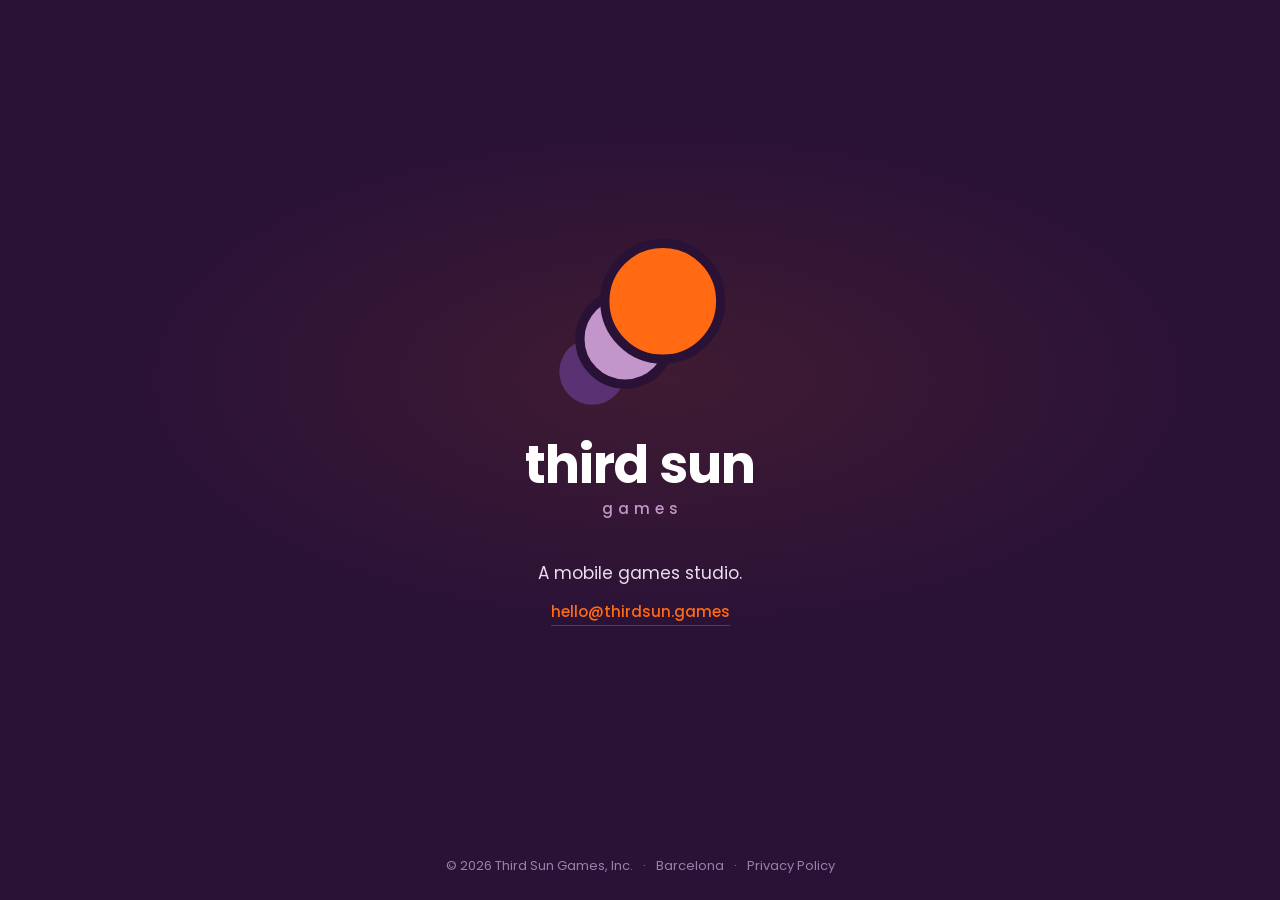
==== index.html @ 6163cce4 "Add the Third Sun Games home page, studio privacy policy and styles Files as delivered in thirdsun-s" ====
<!doctype html>
<html lang="en">
<head>
<meta charset="utf-8">
<meta name="viewport" content="width=device-width, initial-scale=1, viewport-fit=cover">
<title>Third Sun Games</title>
<meta name="description" content="Third Sun Games is a mobile games studio based in Barcelona.">
<meta name="theme-color" content="#2A1236">
<link rel="icon" href="/favicon.svg" type="image/svg+xml">
<link rel="stylesheet" href="/site.css">
</head>
<body class="home">
<main class="hero">
  <div class="lockup">
    <svg class="mark" viewBox="-73 -237.62 310.62 310.62" xmlns="http://www.w3.org/2000/svg" role="img" aria-label="Third Sun Games">
      <circle cx="0" cy="0" r="57" fill="#5A3172"/>
      <circle cx="56.57" cy="-56.57" r="78" fill="#C296CB" stroke="#2A1236" stroke-width="16"/>
      <circle cx="121.62" cy="-121.62" r="100" fill="#FF6A13" stroke="#2A1236" stroke-width="16"/>
    </svg>
    <div class="wordmark" aria-hidden="true">
      <span class="name">third sun</span>
      <span class="games">games</span>
    </div>
  </div>
  <p class="tagline">A mobile games studio.</p>
  <a class="contact" href="mailto:hello@thirdsun.games">hello@thirdsun.games</a>
</main>
<footer class="foot">
  <span>&copy; 2026 Third Sun Games, Inc.</span>
  <span class="sep" aria-hidden="true">&middot;</span>
  <span>Barcelona</span>
  <span class="sep" aria-hidden="true">&middot;</span>
  <a href="/privacy/">Privacy Policy</a>
</footer>
</body>
</html>
---- site.css ----
@font-face{font-family:"Poppins";font-weight:400;font-style:normal;font-display:swap;src:url("/fonts/poppins-400.woff2") format("woff2")}
@font-face{font-family:"Poppins";font-weight:500;font-style:normal;font-display:swap;src:url("/fonts/poppins-500.woff2") format("woff2")}
@font-face{font-family:"Poppins";font-weight:600;font-style:normal;font-display:swap;src:url("/fonts/poppins-600.woff2") format("woff2")}
@font-face{font-family:"Poppins";font-weight:700;font-style:normal;font-display:swap;src:url("/fonts/poppins-700.woff2") format("woff2")}

:root{
  --plum:#2A1236; --grape:#5A3172; --mid:#8458A0; --lilac:#C296CB;
  --sun:#FF6A13; --deep-sun:#E8560A;
  --page:#F7F3F8; --card:#E6D9EC; --ink:#2A1236; --muted:#5E4A6B; --line:#E0D2E7;
  --foot:#9B7FAA;
}
*,*::before,*::after{box-sizing:border-box}
html,body{margin:0}
body{
  font-family:"Poppins",-apple-system,BlinkMacSystemFont,"Segoe UI",Roboto,Helvetica,Arial,sans-serif;
  -webkit-font-smoothing:antialiased;
  color:var(--ink); background:var(--page);
}
a{color:inherit}

/* ---------- home ---------- */
body.home{
  min-height:100vh; min-height:100svh;
  display:flex; flex-direction:column;
  background:var(--plum); color:#fff;
  background-image:radial-gradient(60% 40% at 52% 42%, rgba(255,106,19,.10) 0%, rgba(255,106,19,0) 70%);
}
.hero{
  flex:1; display:flex; flex-direction:column; align-items:center; justify-content:center;
  padding:48px 16px 24px; text-align:center;
}
.lockup{display:flex; flex-direction:column; align-items:center}
.mark{width:clamp(120px,22vw,180px); height:auto; overflow:visible}
.wordmark{margin-top:28px}
.wordmark .name{display:block; font-weight:700; letter-spacing:-.015em; line-height:.9; font-size:clamp(34px,6vw,52px)}
.wordmark .games{display:block; color:var(--lilac); font-weight:500; letter-spacing:.34em; padding-left:.34em; margin-top:.55em; font-size:clamp(12px,1.6vw,15px)}
.tagline{margin:40px 0 0; font-size:17px; font-weight:400; color:#E9DDEE}
.contact{
  margin-top:14px; font-size:15px; font-weight:500; color:var(--sun); text-decoration:none;
  border-bottom:1px solid rgba(255,106,19,.35); padding-bottom:2px;
}
.contact:hover,.contact:focus-visible{border-bottom-color:var(--sun)}
.foot{
  display:flex; flex-wrap:wrap; justify-content:center; gap:6px 10px;
  padding:20px 16px calc(24px + env(safe-area-inset-bottom,0px));
  font-size:13px; color:var(--foot);
}
.foot a{text-decoration:none}
.foot a:hover,.foot a:focus-visible{color:#fff; text-decoration:underline}

/* ---------- legal pages ---------- */
.bar{background:var(--plum); padding:18px 16px}
.bar-inner{max-width:720px; margin:0 auto; display:flex; align-items:center}
.bar a{display:flex; align-items:center; gap:12px; color:#fff; text-decoration:none}
.bar svg{width:36px; height:36px; overflow:visible}
.bar .bn{font-weight:700; font-size:18px; letter-spacing:-.01em}
.bar .bg{color:var(--lilac); font-weight:500; font-size:11px; letter-spacing:.3em; margin-left:2px}

.doc{max-width:720px; margin:0 auto; padding:40px 16px 64px; font-size:16px; line-height:1.65}
.doc h1{font-size:32px; line-height:1.2; font-weight:700; letter-spacing:-.015em; margin:0 0 6px}
.doc .meta{color:var(--muted); font-size:14px; margin:0 0 32px}
.doc h2{font-size:19px; font-weight:600; margin:36px 0 8px; letter-spacing:-.005em}
.doc p,.doc li{color:#3A2747}
.doc ul{padding-left:22px; margin:8px 0 12px}
.doc li{margin:4px 0}
.doc strong{color:var(--ink); font-weight:600}
.doc a{color:var(--deep-sun); text-underline-offset:2px}
.doc .summary{background:var(--card); border-radius:14px; padding:18px 20px; margin:0 0 8px}
.doc .summary p{margin:0}
.legal-foot{border-top:1px solid var(--line); max-width:720px; margin:0 auto; padding:20px 16px 32px; font-size:13px; color:var(--muted)}
.legal-foot a{color:var(--muted)}

@media (max-width:480px){
  .foot .sep{display:none}
  .foot{gap:6px 16px}
}
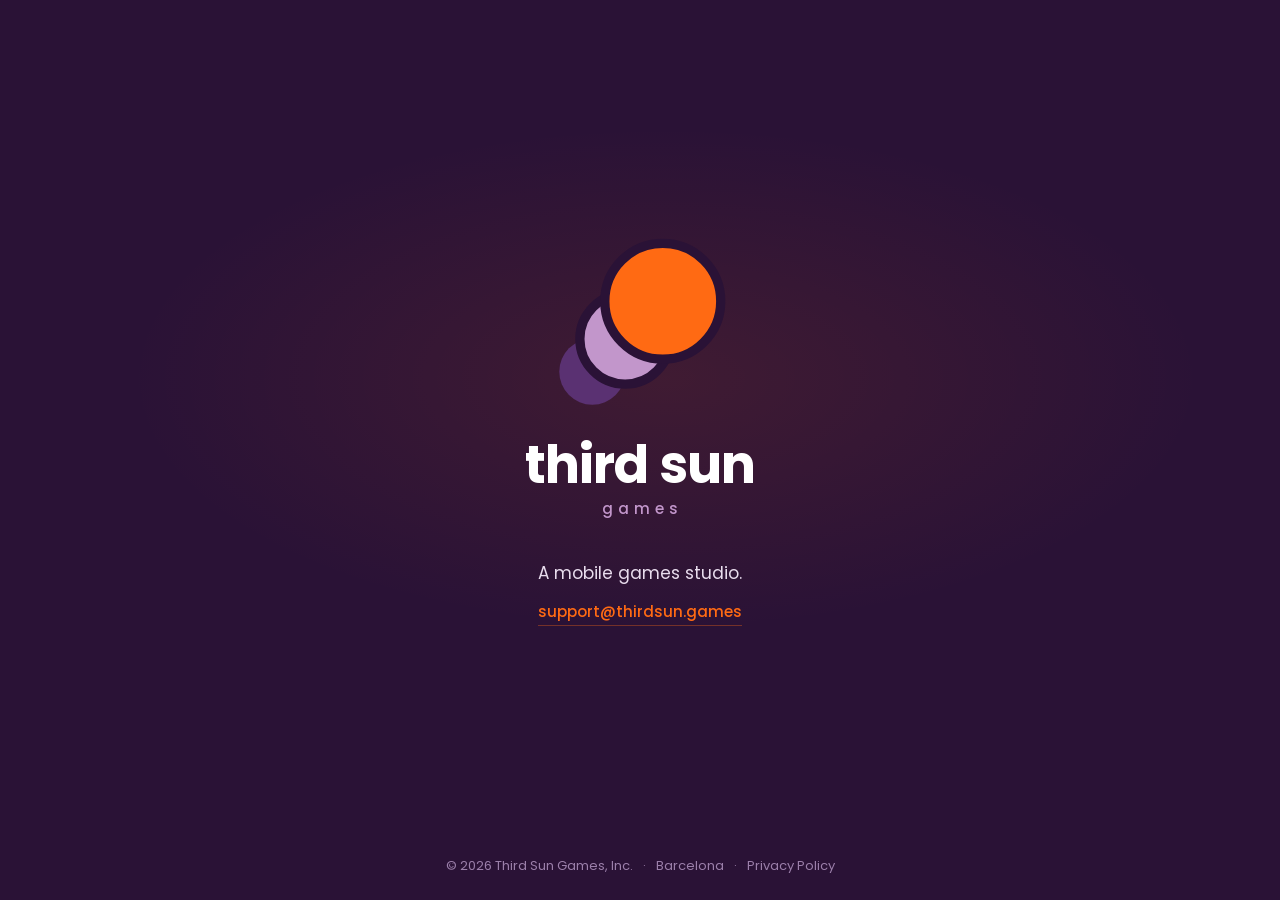
==== commit 4bf57732: "Use support@thirdsun.games as the site's contact address The home page link and the three contact li" ====
--- a/index.html
+++ b/index.html
@@ -23,7 +23,7 @@
     </div>
   </div>
   <p class="tagline">A mobile games studio.</p>
-  <a class="contact" href="mailto:hello@thirdsun.games">hello@thirdsun.games</a>
+  <a class="contact" href="mailto:support@thirdsun.games">support@thirdsun.games</a>
 </main>
 <footer class="foot">
   <span>&copy; 2026 Third Sun Games, Inc.</span>
--- a/site.css
+++ b/site.css
@@ -67,6 +67,13 @@
 .doc a{color:var(--deep-sun); text-underline-offset:2px}
 .doc .summary{background:var(--card); border-radius:14px; padding:18px 20px; margin:0 0 8px}
 .doc .summary p{margin:0}
+.doc h3{font-size:16px; font-weight:600; margin:24px 0 4px}
+.doc code{font-size:.9em; background:var(--card); border-radius:4px; padding:1px 5px}
+.doc a{overflow-wrap:anywhere}
+.doc table{width:100%; border-collapse:collapse; margin:12px 0 16px; font-size:15px}
+.doc th,.doc td{border:1px solid var(--line); padding:10px 12px; text-align:left; vertical-align:top}
+.doc th{background:var(--card); font-weight:600}
+.doc td{color:#3A2747}
 .legal-foot{border-top:1px solid var(--line); max-width:720px; margin:0 auto; padding:20px 16px 32px; font-size:13px; color:var(--muted)}
 .legal-foot a{color:var(--muted)}
 
@@ -74,3 +81,11 @@
   .foot .sep{display:none}
   .foot{gap:6px 16px}
 }
+@media (max-width:600px){
+  .doc table,.doc tbody,.doc tr,.doc td{display:block}
+  .doc thead{display:none}
+  .doc tr{border:1px solid var(--line); border-radius:12px; overflow:hidden; margin:0 0 12px}
+  .doc td{border:0; border-top:1px solid var(--line)}
+  .doc td:first-child{border-top:0; background:var(--card); font-weight:600}
+  .doc td:not(:first-child)::before{content:attr(data-label); display:block; margin-bottom:2px; font-size:12px; font-weight:600; letter-spacing:.04em; text-transform:uppercase; color:var(--muted)}
+}
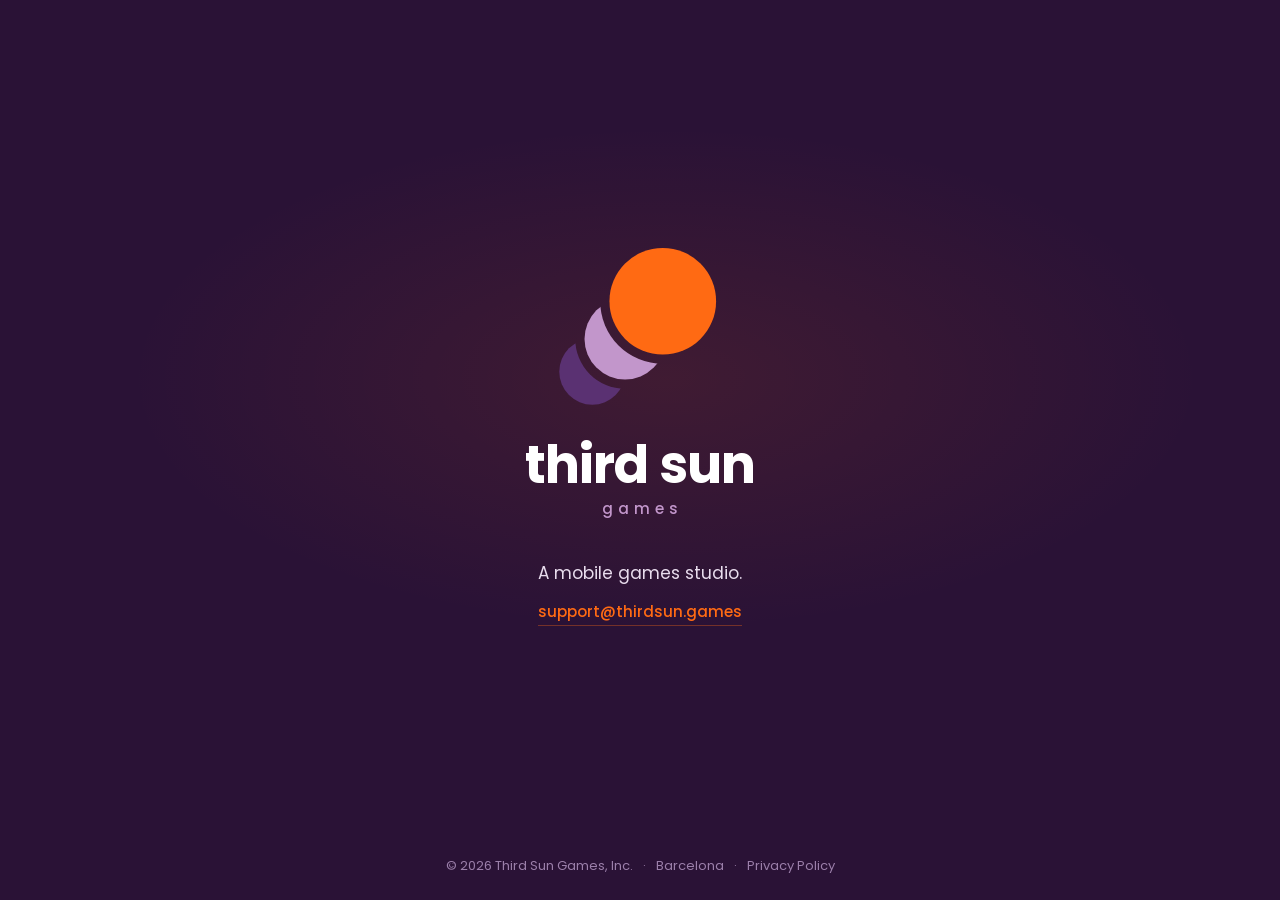
==== commit 5c778c94: "Cut the logo's gaps out of the circles on the home page so the glow shows through them The gaps betw" ====
--- a/index.html
+++ b/index.html
@@ -13,9 +13,11 @@
 <main class="hero">
   <div class="lockup">
     <svg class="mark" viewBox="-73 -237.62 310.62 310.62" xmlns="http://www.w3.org/2000/svg" role="img" aria-label="Third Sun Games">
-      <circle cx="0" cy="0" r="57" fill="#5A3172"/>
-      <circle cx="56.57" cy="-56.57" r="78" fill="#C296CB" stroke="#2A1236" stroke-width="16"/>
-      <circle cx="121.62" cy="-121.62" r="100" fill="#FF6A13" stroke="#2A1236" stroke-width="16"/>
+      <mask id="mark-gap-sun"><rect x="-73" y="-237.62" width="310.62" height="310.62" fill="#fff"/><circle cx="121.62" cy="-121.62" r="108"/></mask>
+      <mask id="mark-gap-lilac"><rect x="-73" y="-237.62" width="310.62" height="310.62" fill="#fff"/><circle cx="56.57" cy="-56.57" r="86"/></mask>
+      <circle cx="0" cy="0" r="57" fill="#5A3172" mask="url(#mark-gap-lilac)"/>
+      <circle cx="56.57" cy="-56.57" r="70" fill="#C296CB" mask="url(#mark-gap-sun)"/>
+      <circle cx="121.62" cy="-121.62" r="92" fill="#FF6A13"/>
     </svg>
     <div class="wordmark" aria-hidden="true">
       <span class="name">third sun</span>
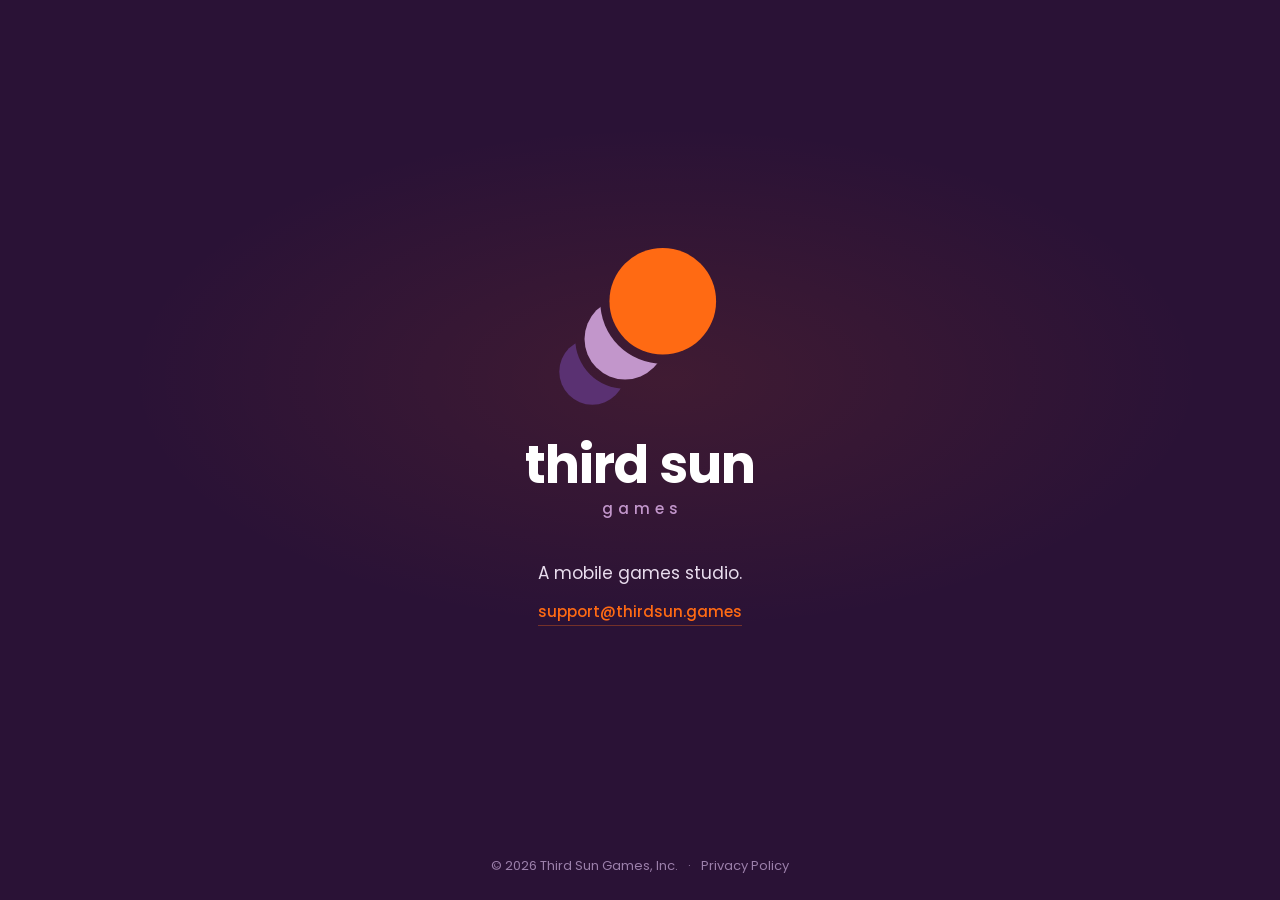
==== commit 5c3e3109: "Leave the city out of the home page's footer Co-Authored-By: Claude Opus 5.5 <noreply@anthropic.com>" ====
--- a/index.html
+++ b/index.html
@@ -30,8 +30,6 @@
 <footer class="foot">
   <span>&copy; 2026 Third Sun Games, Inc.</span>
   <span class="sep" aria-hidden="true">&middot;</span>
-  <span>Barcelona</span>
-  <span class="sep" aria-hidden="true">&middot;</span>
   <a href="/privacy/">Privacy Policy</a>
 </footer>
 </body>
